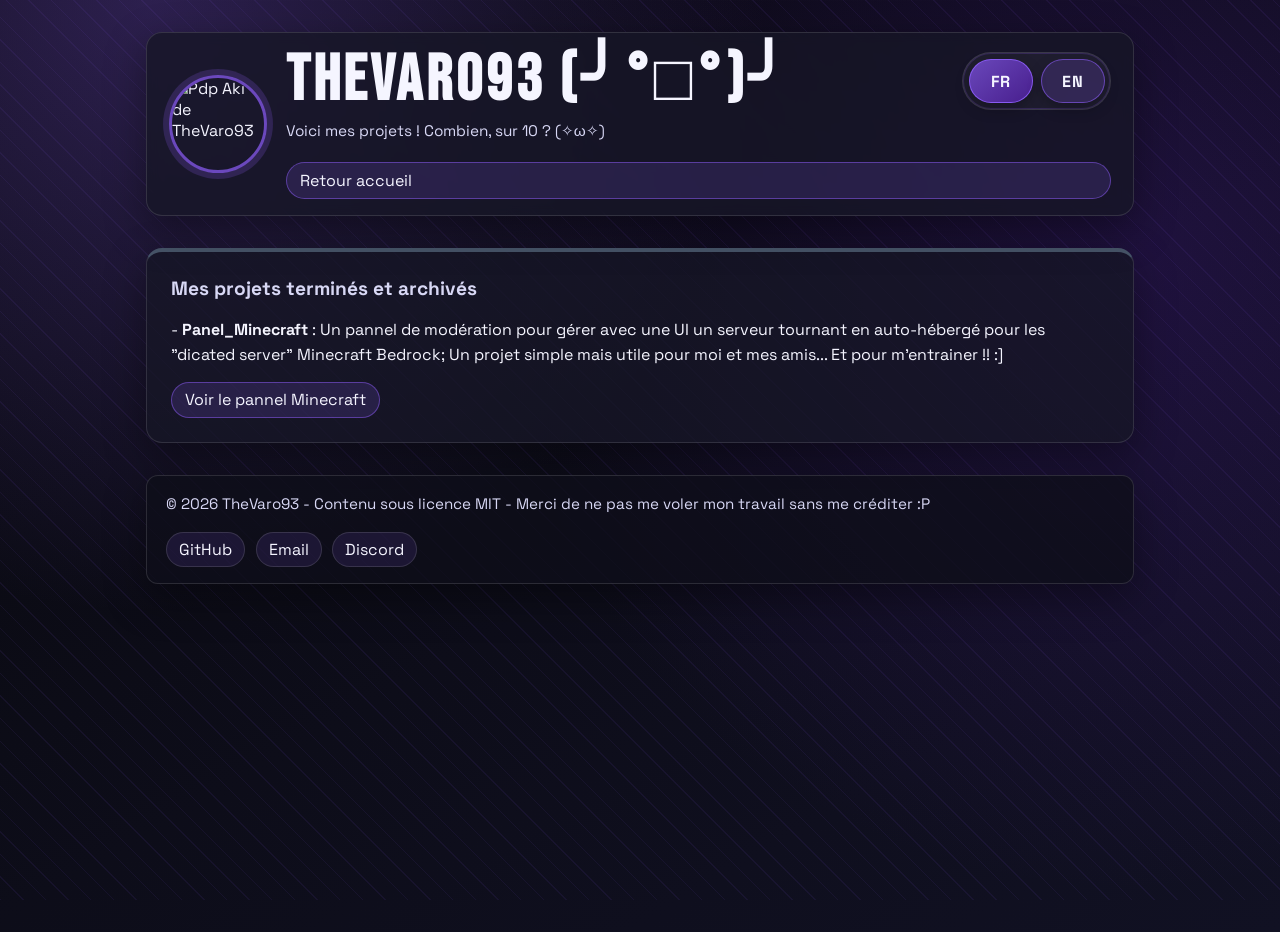
==== projets.html @ 7f51d9dc "ajout du bouton de traduction en anglais (trad.js) et donc les modifs qui vont avec (dans les corps " ====
<!DOCTYPE html>
<html lang="fr">
<head>
    <meta charset="UTF-8">
    <meta name="viewport" content="width=device-width, initial-scale=1.0">
    <meta name="description" content="La liste de mes projets terminés ou archivés.">
    <meta property="og:type" content="website">
    <meta property="og:site_name" content="TheVaro93 Portfolio">
    <meta property="og:title" content="Projets | TheVaro93 Portfolio">
    <meta property="og:description" content="La liste de mes projets terminés ou archivés.">
    <meta property="og:url" content="https://thevaro93.me/projets.html">
    <meta name="twitter:card" content="summary">
    <meta name="twitter:title" content="Projets | TheVaro93 Portfolio">
    <meta name="twitter:description" content="La liste de mes projets terminés ou archivés.">
    <link rel="icon" type="image/jpeg" href="img/favicon.jpg">
    <link rel="preconnect" href="https://fonts.googleapis.com">
    <link rel="preconnect" href="https://fonts.gstatic.com" crossorigin>
    <link href="https://fonts.googleapis.com/css2?family=Bebas+Neue&family=Space+Grotesk:wght@400;500;700&display=swap" rel="stylesheet">
    <link rel="stylesheet" href="style.css">
    <script src="traduction.js" defer></script>
    <title>Projets | TheVaro93 Portfolio</title>
</head>
<body>
    <div class="background-glow"></div>

    <main class="portfolio">
        <header class="header">
            <img class="avatar" src="img/TheVaro93_aki_circle.png" alt="Pdp Aki de TheVaro93">
            <div class="hero-copy">
                <div class="brand-row">
                    <h1 class="brand">TheVaro93 (╯°□°)╯</h1>
                    <div class="lang-switch" role="group" aria-label="Sélecteur de langue">
                        <button class="lang-btn active" type="button" data-lang="fr">FR</button>
                        <button class="lang-btn" type="button" data-lang="en">EN</button>
                    </div>
                </div>
                <p class="hero-subtitle" data-i18n="heroSubtitle">Voici mes projets ! Combien, sur 10 ? (✧ω✧)</p>
                <a class="project-link" href="index.html" data-i18n="backHome">Retour accueil</a>
            </div>
        </header>

        <section class="card project archived">
            <h2 data-i18n="projectsTitle">Mes projets terminés et archivés</h2>
            <p data-i18n-html="panelDesc">
            - <strong>Panel_Minecraft</strong> : Un pannel de modération pour gérer avec une UI un serveur tournant en auto-hébergé pour les "dicated server" 
            Minecraft Bedrock; Un projet simple mais utile pour moi et mes amis... Et pour m'entrainer !! :]
            </p>
            <a class="project-link" href="https://github.com/TheVaro93/Panel_Minecraft" target="_blank" rel="noopener noreferrer" data-i18n="panelLink">Voir le pannel Minecraft</a>
        </section>

        <footer class="site-footer">
            <p class="license" data-i18n="license">© 2026 TheVaro93 - Contenu sous licence MIT - Merci de ne pas me voler mon travail sans me créditer :P</p>
            <div class="contacts">
                <a href="https://github.com/TheVaro93" target="_blank" rel="noopener noreferrer">GitHub</a>
                <a href="mailto:thevaro93@proton.me">Email</a>
                <a href="https://discord.com/users/1053559455561826334" target="_blank" rel="noopener noreferrer">Discord</a>
            </div>
        </footer>
    </main>
</body>

</html>
---- style.css ----
:root {
    --bg: #08080d;
    --bg-alt: #111123;
    --text: #f5f5ff;
    --text-soft: #d8d8f5;
    --card-bg: rgba(22, 22, 38, 0.78);
    --border: rgba(255, 255, 255, 0.12);
    --accent: #8b5cf6;
    --accent-2: #5b21b6;
    --shadow: 0 14px 40px rgba(0, 0, 0, 0.38);
}

* {
    box-sizing: border-box;
}

body {
    margin: 0;
    min-height: 100vh;
    color: var(--text);
    font-family: "Space Grotesk", sans-serif;
    background:
        radial-gradient(circle at 12% 0%, rgba(139, 92, 246, 0.28), transparent 42%),
        radial-gradient(circle at 88% 28%, rgba(91, 33, 182, 0.24), transparent 48%),
        linear-gradient(150deg, var(--bg), var(--bg-alt));
}

.background-glow {
    position: fixed;
    inset: 0;
    pointer-events: none;
    z-index: 0;
    background-image: repeating-linear-gradient(
        45deg,
        rgba(139, 92, 246, 0.08) 0,
        rgba(139, 92, 246, 0.08) 1px,
        transparent 1px,
        transparent 16px
    );
}

.portfolio {
    position: relative;
    z-index: 1;
    max-width: 1020px;
    margin: 2rem auto;
    padding: 0 1rem 2rem;
}

.header {
    display: flex;
    align-items: center;
    gap: 1.2rem;
    margin-bottom: 2rem;
    background: var(--card-bg);
    border: 1px solid var(--border);
    border-radius: 16px;
    padding: 1rem 1.35rem;
    box-shadow: var(--shadow);
    backdrop-filter: blur(6px);
}

.avatar {
    width: 98px;
    height: 98px;
    border-radius: 50%;
    object-fit: cover;
    flex-shrink: 0;
    border: 3px solid rgba(139, 92, 246, 0.72);
    box-shadow: 0 0 0 6px rgba(139, 92, 246, 0.2);
}

h1 {
    margin: 0;
    font-size: 2.2rem;
    color: var(--text);
}

.brand {
    font-family: "Bebas Neue", sans-serif;
    letter-spacing: 0.06em;
    font-size: clamp(2.3rem, 6vw, 4rem);
    line-height: 1;
}

.hero-copy {
    display: flex;
    flex-direction: column;
    gap: 0.35rem;
    flex: 1;
    min-width: 0;
}

.brand-row {
    display: flex;
    align-items: center;
    justify-content: space-between;
    gap: 1rem;
    width: 100%;
}

.lang-switch {
    display: inline-flex;
    align-items: center;
    margin-left: auto;
    gap: 0.5rem;
    padding: 0.35rem;
    border-radius: 999px;
    border: 1px solid var(--border);
    background: rgba(255, 255, 255, 0.04);
    box-shadow: inset 0 0 0 1px rgba(139, 92, 246, 0.2);
}

.lang-btn {
    min-width: 64px;
    min-height: 44px;
    border: 1px solid rgba(139, 92, 246, 0.6);
    background: rgba(139, 92, 246, 0.18);
    color: var(--text);
    font-family: "Space Grotesk", sans-serif;
    font-size: 1rem;
    font-weight: 700;
    letter-spacing: 0.04em;
    border-radius: 999px;
    padding: 0.55rem 1rem;
    cursor: pointer;
    box-shadow: 0 6px 14px rgba(0, 0, 0, 0.25);
    transition: background 0.2s ease, border-color 0.2s ease, transform 0.2s ease, box-shadow 0.2s ease;
}

.lang-btn:hover {
    background: rgba(139, 92, 246, 0.32);
    border-color: rgba(139, 92, 246, 0.8);
    transform: translateY(-2px);
    box-shadow: 0 10px 18px rgba(0, 0, 0, 0.35);
}

.lang-btn.active {
    background: linear-gradient(140deg, rgba(139, 92, 246, 0.7), rgba(91, 33, 182, 0.7));
    border-color: rgba(139, 92, 246, 0.95);
}

.hero-subtitle {
    margin: 0;
    color: var(--text-soft);
    font-size: 0.96rem;
}

.card {
    background: var(--card-bg);
    border: 1px solid var(--border);
    border-radius: 16px;
    padding: 1.5rem;
    margin-bottom: 1.5rem;
    box-shadow: var(--shadow);
    transition: border-color 0.2s ease, transform 0.2s ease, box-shadow 0.2s ease;
}

.card:hover {
    border-color: rgba(139, 92, 246, 0.55);
    transform: translateY(-2px);
    box-shadow: 0 18px 45px rgba(0, 0, 0, 0.45);
}

.projects {
    display: grid;
    grid-template-columns: repeat(3, minmax(0, 1fr));
    gap: 1.5rem;
    margin-bottom: 1.5rem;
}

.project {
    border-top: 4px solid var(--accent);
}

.current {
    border-top-color: var(--accent-2);
}

.archived {
    border-top-color: #475569;
}

.project h3 {
    margin-top: 0;
    margin-bottom: 0.45rem;
}

.project-link {
    display: inline-block;
    margin-top: 0.85rem;
    padding: 0.42rem 0.8rem;
    border-radius: 999px;
    text-decoration: none;
    color: var(--text);
    border: 1px solid rgba(139, 92, 246, 0.5);
    background: rgba(139, 92, 246, 0.16);
    transition: background 0.2s ease, border-color 0.2s ease;
}

.project-link:hover {
    background: rgba(139, 92, 246, 0.28);
    border-color: rgba(139, 92, 246, 0.7);
}

h2 {
    margin: 0 0 1rem;
    color: var(--text-soft);
    font-size: 1.2rem;
}

.skills-groups {
    display: grid;
    grid-template-columns: repeat(3, minmax(0, 1fr));
    gap: 1rem;
}

.skill-group {
    padding: 1rem;
    border: 1px solid rgba(255, 255, 255, 0.08);
    border-radius: 10px;
    background: rgba(12, 12, 22, 0.45);
    transition: border-color 0.2s ease, transform 0.2s ease;
}

.skill-group:hover {
    border-color: rgba(139, 92, 246, 0.55);
    transform: translateY(-1px);
}

.skill-group h3 {
    margin: 0 0 0.75rem;
    font-size: 1rem;
    color: #e7dcff;
}

.skill-group ul {
    margin: 0;
    padding-left: 1.2rem;
}

.mastered-list {
    list-style: none;
    padding-left: 0;
}

.skill-badge-item {
    display: flex;
    align-items: center;
    gap: 0.55rem;
    list-style-position: outside;
}

.skill-badge-item img {
    flex-shrink: 0;
}

.nyarch-badge {
    display: inline-flex;
    align-items: center;
    height: 28px;
    border-radius: 8px;
    overflow: hidden;
    background: #eb5cae;
    color: #ffffff;
    font-family: Verdana, Geneva, DejaVu Sans, sans-serif;
    font-size: 12px;
    font-weight: 700;
    letter-spacing: 0.06em;
    line-height: 1;
    white-space: nowrap;
    width: fit-content;
    flex: 0 0 auto;
}

.nyarch-badge-logo-wrap {
    width: 24px;
    height: 100%;
    display: inline-flex;
    align-items: center;
    justify-content: center;
    background: #eb5cae;
}

.nyarch-badge-logo {
    width: 14px;
    height: 14px;
    object-fit: contain;
    border-radius: 0;
}

.nyarch-badge-text {
    padding: 0 8px;
}

ul {
    margin: 0;
    padding-left: 1.5rem;
    list-style: disc;
}

li {
    margin-bottom: 0.5rem;
}

p {
    margin: 0;
    line-height: 1.6;
}

img {
    max-width: 100%;
    height: auto;
    display: block;
    border-radius: 8px;
}

.site-footer {
    margin-top: 2rem;
    padding: 1rem 1.2rem;
    border: 1px solid var(--border);
    border-radius: 12px;
    background: rgba(14, 14, 26, 0.8);
    display: flex;
    justify-content: space-between;
    align-items: center;
    gap: 1rem;
    flex-wrap: wrap;
    box-shadow: var(--shadow);
}

.license {
    margin: 0;
    color: var(--text-soft);
    font-size: 0.95rem;
}

.contacts {
    display: flex;
    gap: 0.65rem;
    flex-wrap: wrap;
}

.contacts a {
    color: var(--text);
    text-decoration: none;
    border: 1px solid var(--border);
    border-radius: 999px;
    padding: 0.35rem 0.75rem;
    background: rgba(139, 92, 246, 0.12);
    transition: border-color 0.2s ease, background 0.2s ease;
}

.contacts a:hover {
    border-color: rgba(139, 92, 246, 0.65);
    background: rgba(139, 92, 246, 0.2);
}

.github-grid {
    border: 1px solid rgba(255, 255, 255, 0.14);
    background: rgba(10, 10, 20, 0.8);
    padding: 0.45rem;
    margin-inline: auto;
}

@media (max-width: 1024px) {
    .projects {
        grid-template-columns: 1fr 1fr;
    }
}

@media (max-width: 768px) {
    .header {
        align-items: flex-start;
    }

    .brand-row {
        flex-wrap: wrap;
        gap: 0.6rem;
    }

    .lang-btn {
        min-width: 58px;
        min-height: 40px;
        font-size: 0.9rem;
        padding: 0.45rem 0.85rem;
    }

    .projects {
        grid-template-columns: 1fr;
    }

    .skills-groups {
        grid-template-columns: 1fr;
    }
    
    h1 {
        font-size: 1.6rem;
    }

    .hero-subtitle {
        font-size: 0.9rem;
    }

    .site-footer {
        flex-direction: column;
        align-items: flex-start;
    }
}
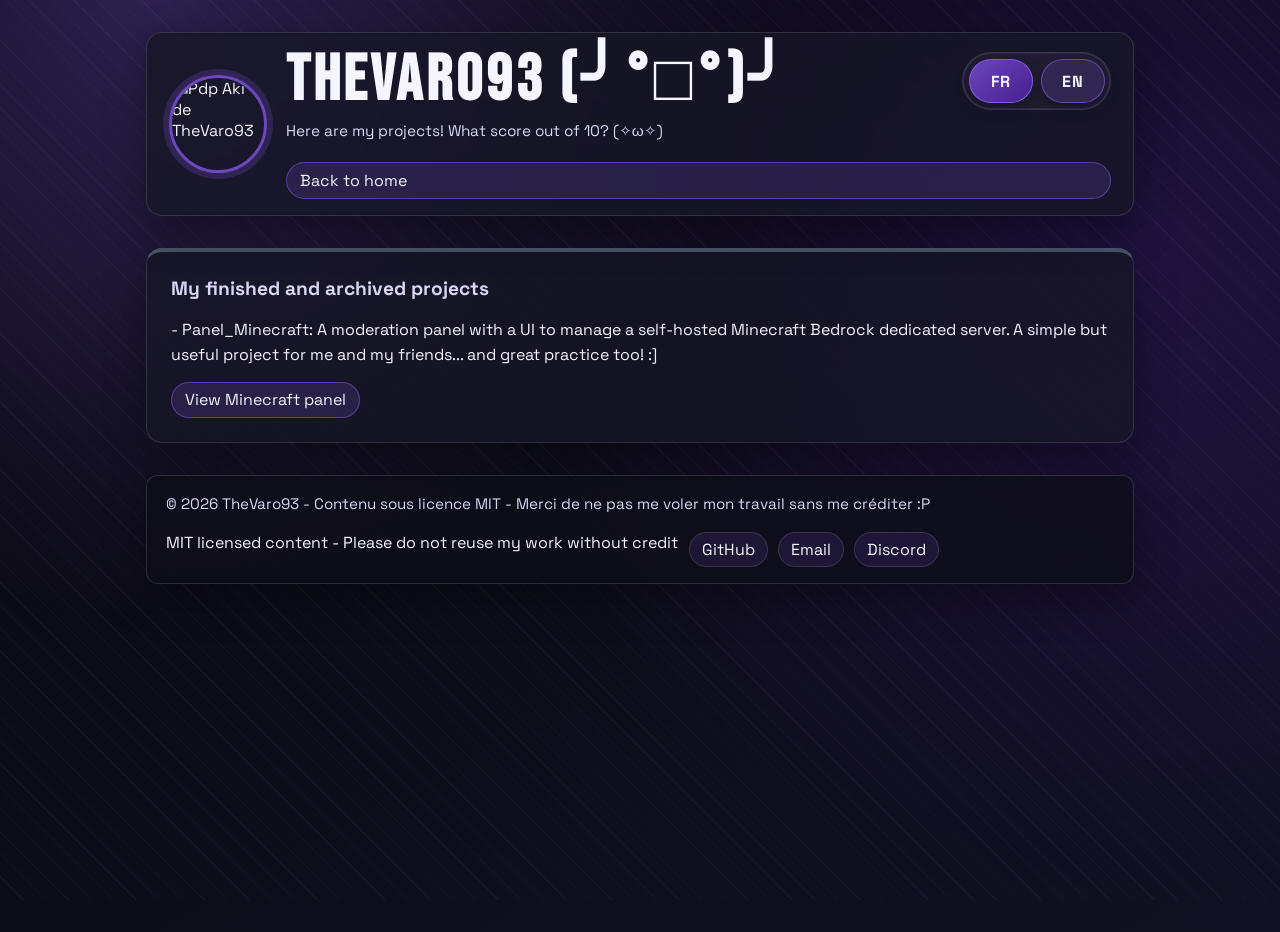
==== commit 7a0f0440: "maj des trads en anglais" ====
--- a/projets.html
+++ b/projets.html
@@ -1,24 +1,24 @@
 <!DOCTYPE html>
-<html lang="fr">
+<html lang="en">
 <head>
     <meta charset="UTF-8">
     <meta name="viewport" content="width=device-width, initial-scale=1.0">
-    <meta name="description" content="La liste de mes projets terminés ou archivés.">
+    <meta name="description" content="The list of my finished or archived projects.">
     <meta property="og:type" content="website">
     <meta property="og:site_name" content="TheVaro93 Portfolio">
-    <meta property="og:title" content="Projets | TheVaro93 Portfolio">
-    <meta property="og:description" content="La liste de mes projets terminés ou archivés.">
+    <meta property="og:title" content="Projects | TheVaro93 Portfolio">
+    <meta property="og:description" content="The list of my finished or archived projects.">
     <meta property="og:url" content="https://thevaro93.me/projets.html">
     <meta name="twitter:card" content="summary">
-    <meta name="twitter:title" content="Projets | TheVaro93 Portfolio">
-    <meta name="twitter:description" content="La liste de mes projets terminés ou archivés.">
+    <meta name="twitter:title" content="Projects | TheVaro93 Portfolio">
+    <meta name="twitter:description" content="The list of my finished or archived projects.">
     <link rel="icon" type="image/jpeg" href="img/favicon.jpg">
     <link rel="preconnect" href="https://fonts.googleapis.com">
     <link rel="preconnect" href="https://fonts.gstatic.com" crossorigin>
     <link href="https://fonts.googleapis.com/css2?family=Bebas+Neue&family=Space+Grotesk:wght@400;500;700&display=swap" rel="stylesheet">
     <link rel="stylesheet" href="style.css">
     <script src="traduction.js" defer></script>
-    <title>Projets | TheVaro93 Portfolio</title>
+    <title data-i18n="pageTitle">Projects | TheVaro93 Portfolio</title>
 </head>
 <body>
     <div class="background-glow"></div>
@@ -29,28 +29,27 @@
             <div class="hero-copy">
                 <div class="brand-row">
                     <h1 class="brand">TheVaro93 (╯°□°)╯</h1>
-                    <div class="lang-switch" role="group" aria-label="Sélecteur de langue">
-                        <button class="lang-btn active" type="button" data-lang="fr">FR</button>
-                        <button class="lang-btn" type="button" data-lang="en">EN</button>
+                    <div class="lang-switch" role="group" aria-label="Language selector">
+                        <button class="lang-btn" type="button" data-lang="fr">FR</button>
+                        <button class="lang-btn active" type="button" data-lang="en">EN</button>
                     </div>
                 </div>
-                <p class="hero-subtitle" data-i18n="heroSubtitle">Voici mes projets ! Combien, sur 10 ? (✧ω✧)</p>
-                <a class="project-link" href="index.html" data-i18n="backHome">Retour accueil</a>
+                <p class="hero-subtitle" data-i18n="heroSubtitle">Here are my projects! What score out of 10? (✧ω✧)</p>
+                <a class="project-link" href="index.html" data-i18n="backHome">Back to home</a>
             </div>
         </header>
 
         <section class="card project archived">
-            <h2 data-i18n="projectsTitle">Mes projets terminés et archivés</h2>
+            <h2 data-i18n="projectsTitle">My finished and archived projects</h2>
             <p data-i18n-html="panelDesc">
-            - <strong>Panel_Minecraft</strong> : Un pannel de modération pour gérer avec une UI un serveur tournant en auto-hébergé pour les "dicated server" 
-            Minecraft Bedrock; Un projet simple mais utile pour moi et mes amis... Et pour m'entrainer !! :]
+            - Panel_Minecraft: A moderation panel with a UI to manage a self-hosted Minecraft Bedrock dedicated server. A simple but useful project for me and my friends... and great practice too! :]
             </p>
-            <a class="project-link" href="https://github.com/TheVaro93/Panel_Minecraft" target="_blank" rel="noopener noreferrer" data-i18n="panelLink">Voir le pannel Minecraft</a>
+            <a class="project-link" href="https://github.com/TheVaro93/Panel_Minecraft" target="_blank" rel="noopener noreferrer" data-i18n="panelLink">View Minecraft panel</a>
         </section>
 
         <footer class="site-footer">
             <p class="license" data-i18n="license">© 2026 TheVaro93 - Contenu sous licence MIT - Merci de ne pas me voler mon travail sans me créditer :P</p>
-            <div class="contacts">
+            <div class="contacts">MIT licensed content - Please do not reuse my work without credit
                 <a href="https://github.com/TheVaro93" target="_blank" rel="noopener noreferrer">GitHub</a>
                 <a href="mailto:thevaro93@proton.me">Email</a>
                 <a href="https://discord.com/users/1053559455561826334" target="_blank" rel="noopener noreferrer">Discord</a>
--- a/style.css
+++ b/style.css
@@ -253,6 +253,47 @@
 
 .skill-badge-item img {
     flex-shrink: 0;
+    display: inline-block;
+}
+
+.css3-item {
+    display: inline-flex;
+    align-items: center;
+}
+
+.css3-badge {
+    display: inline-flex;
+    align-items: center;
+    justify-content: flex-start;
+    gap: 0.25rem;
+    height: 30px;
+    padding: 0 6px 0 8px;
+    width: 88px;
+    min-width: 88px;
+    max-width: 88px;
+    border-radius: 8px;
+    background: #1c78be;
+    box-shadow: 0 8px 18px rgba(0, 0, 0, 0.22);
+    overflow: hidden;
+    white-space: nowrap;
+}
+
+.css3-logo {
+    width: 14px;
+    height: 14px;
+    object-fit: contain;
+    display: block;
+    flex: 0 0 auto;
+}
+
+.css3-text {
+    color: #ffffff;
+    font-family: "Space Grotesk", sans-serif;
+    font-weight: 800;
+    font-size: 0.68rem;
+    letter-spacing: 0.04em;
+    line-height: 1;
+    flex: 0 0 auto;
 }
 
 .nyarch-badge {
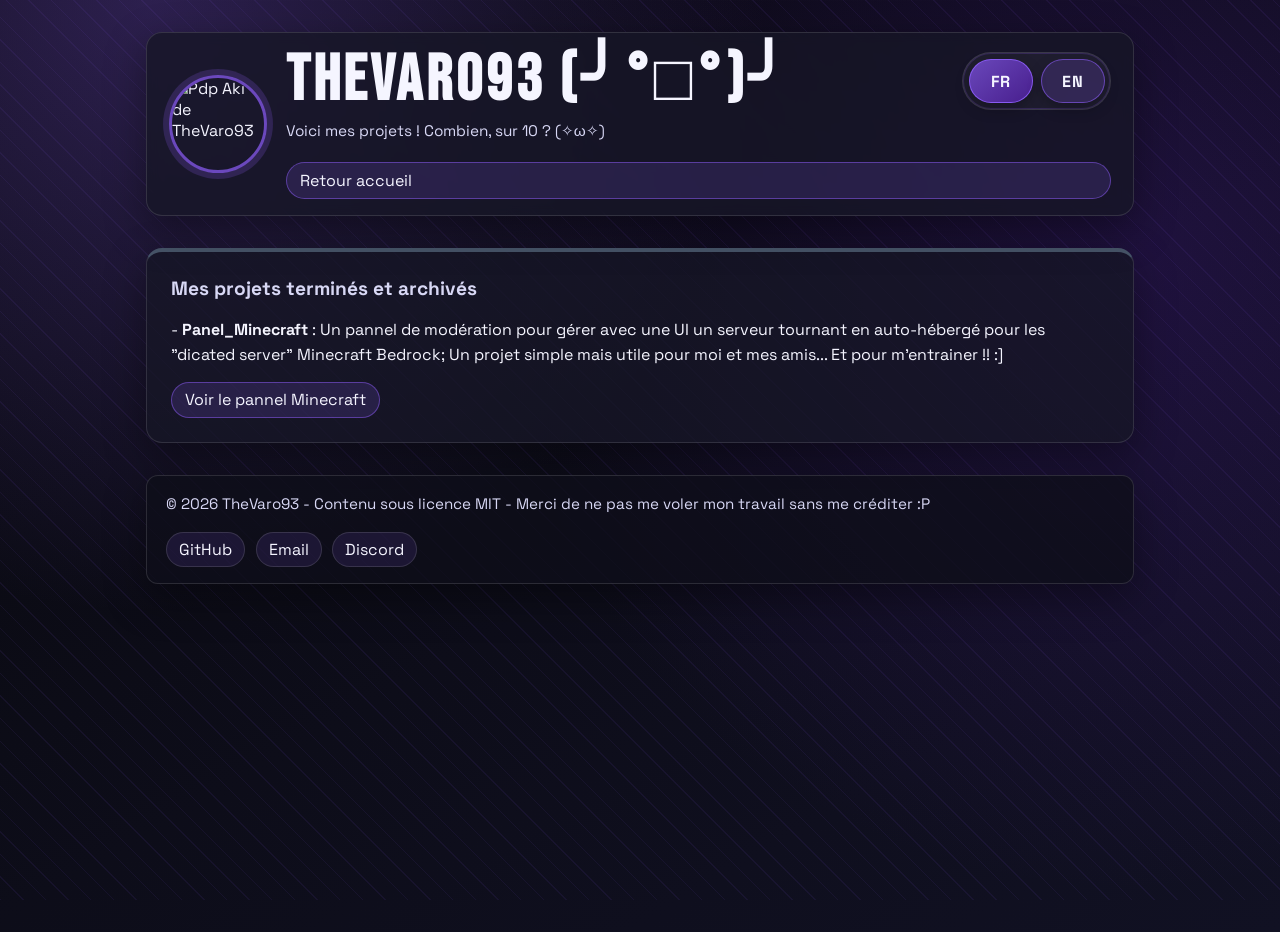
==== commit 537f8b55: "we flm de reparer les merdes de l'ia g juste tt reupload mdrr" ====
--- a/projets.html
+++ b/projets.html
@@ -1,24 +1,24 @@
 <!DOCTYPE html>
-<html lang="en">
+<html lang="fr">
 <head>
     <meta charset="UTF-8">
     <meta name="viewport" content="width=device-width, initial-scale=1.0">
-    <meta name="description" content="The list of my finished or archived projects.">
+    <meta name="description" content="La liste de mes projets terminés ou archivés.">
     <meta property="og:type" content="website">
     <meta property="og:site_name" content="TheVaro93 Portfolio">
-    <meta property="og:title" content="Projects | TheVaro93 Portfolio">
-    <meta property="og:description" content="The list of my finished or archived projects.">
+    <meta property="og:title" content="Projets | TheVaro93 Portfolio">
+    <meta property="og:description" content="La liste de mes projets terminés ou archivés.">
     <meta property="og:url" content="https://thevaro93.me/projets.html">
     <meta name="twitter:card" content="summary">
-    <meta name="twitter:title" content="Projects | TheVaro93 Portfolio">
-    <meta name="twitter:description" content="The list of my finished or archived projects.">
+    <meta name="twitter:title" content="Projets | TheVaro93 Portfolio">
+    <meta name="twitter:description" content="La liste de mes projets terminés ou archivés.">
     <link rel="icon" type="image/jpeg" href="img/favicon.jpg">
     <link rel="preconnect" href="https://fonts.googleapis.com">
     <link rel="preconnect" href="https://fonts.gstatic.com" crossorigin>
     <link href="https://fonts.googleapis.com/css2?family=Bebas+Neue&family=Space+Grotesk:wght@400;500;700&display=swap" rel="stylesheet">
     <link rel="stylesheet" href="style.css">
     <script src="traduction.js" defer></script>
-    <title data-i18n="pageTitle">Projects | TheVaro93 Portfolio</title>
+    <title>Projets | TheVaro93 Portfolio</title>
 </head>
 <body>
     <div class="background-glow"></div>
@@ -29,27 +29,28 @@
             <div class="hero-copy">
                 <div class="brand-row">
                     <h1 class="brand">TheVaro93 (╯°□°)╯</h1>
-                    <div class="lang-switch" role="group" aria-label="Language selector">
-                        <button class="lang-btn" type="button" data-lang="fr">FR</button>
-                        <button class="lang-btn active" type="button" data-lang="en">EN</button>
+                    <div class="lang-switch" role="group" aria-label="Sélecteur de langue">
+                        <button class="lang-btn active" type="button" data-lang="fr">FR</button>
+                        <button class="lang-btn" type="button" data-lang="en">EN</button>
                     </div>
                 </div>
-                <p class="hero-subtitle" data-i18n="heroSubtitle">Here are my projects! What score out of 10? (✧ω✧)</p>
-                <a class="project-link" href="index.html" data-i18n="backHome">Back to home</a>
+                <p class="hero-subtitle" data-i18n="heroSubtitle">Voici mes projets ! Combien, sur 10 ? (✧ω✧)</p>
+                <a class="project-link" href="index.html" data-i18n="backHome">Retour accueil</a>
             </div>
         </header>
 
         <section class="card project archived">
-            <h2 data-i18n="projectsTitle">My finished and archived projects</h2>
+            <h2 data-i18n="projectsTitle">Mes projets terminés et archivés</h2>
             <p data-i18n-html="panelDesc">
-            - Panel_Minecraft: A moderation panel with a UI to manage a self-hosted Minecraft Bedrock dedicated server. A simple but useful project for me and my friends... and great practice too! :]
+            - <strong>Panel_Minecraft</strong> : Un pannel de modération pour gérer avec une UI un serveur tournant en auto-hébergé pour les "dicated server" 
+            Minecraft Bedrock; Un projet simple mais utile pour moi et mes amis... Et pour m'entrainer !! :]
             </p>
-            <a class="project-link" href="https://github.com/TheVaro93/Panel_Minecraft" target="_blank" rel="noopener noreferrer" data-i18n="panelLink">View Minecraft panel</a>
+            <a class="project-link" href="https://github.com/TheVaro93/Panel_Minecraft" target="_blank" rel="noopener noreferrer" data-i18n="panelLink">Voir le pannel Minecraft</a>
         </section>
 
         <footer class="site-footer">
             <p class="license" data-i18n="license">© 2026 TheVaro93 - Contenu sous licence MIT - Merci de ne pas me voler mon travail sans me créditer :P</p>
-            <div class="contacts">MIT licensed content - Please do not reuse my work without credit
+            <div class="contacts">
                 <a href="https://github.com/TheVaro93" target="_blank" rel="noopener noreferrer">GitHub</a>
                 <a href="mailto:thevaro93@proton.me">Email</a>
                 <a href="https://discord.com/users/1053559455561826334" target="_blank" rel="noopener noreferrer">Discord</a>
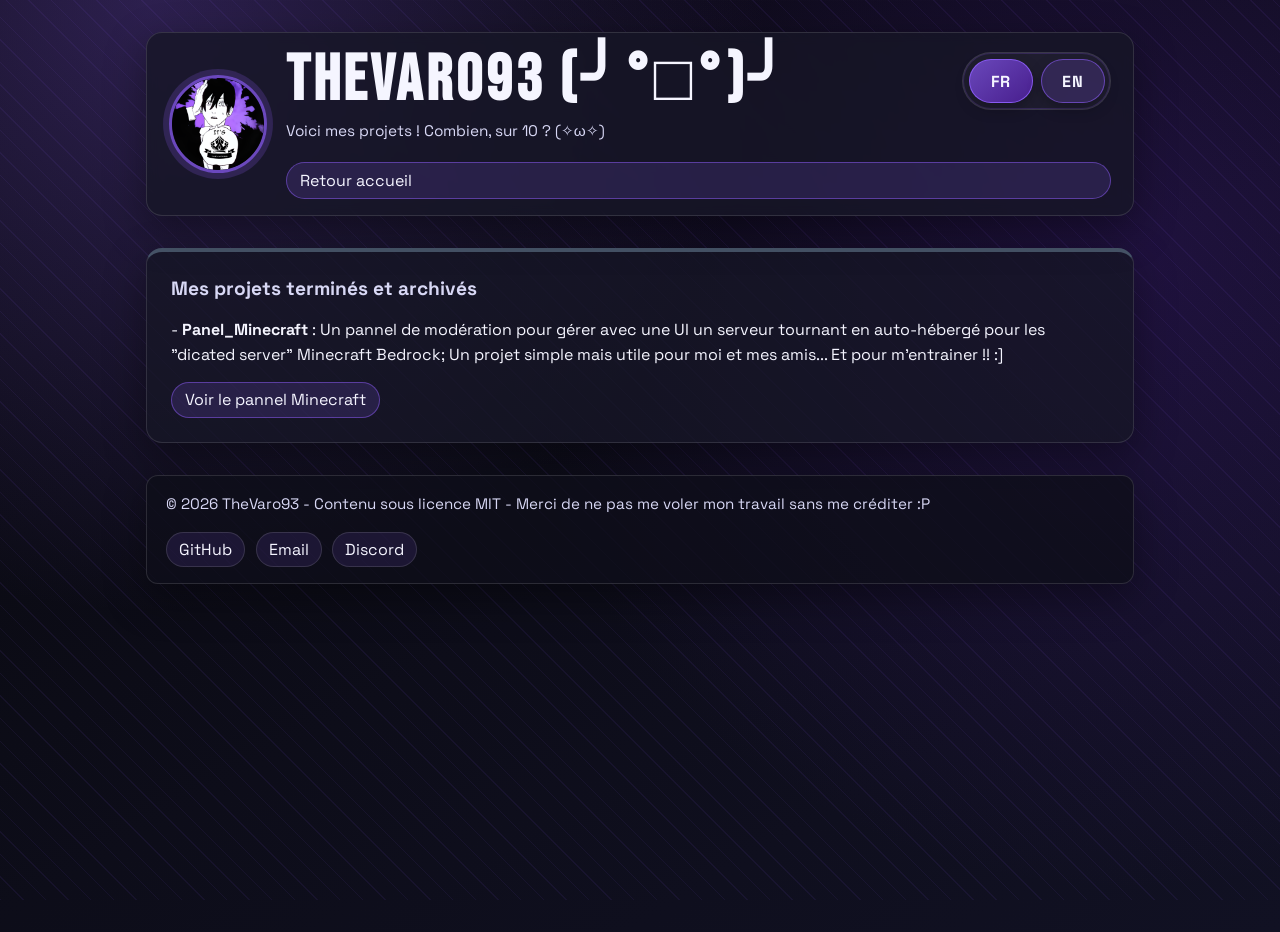
==== commit ca0123eb: "maj de l'email et remise en forme (plus tard maj des skills)" ====
--- a/projets.html
+++ b/projets.html
@@ -1,5 +1,6 @@
 <!DOCTYPE html>
 <html lang="fr">
+
 <head>
     <meta charset="UTF-8">
     <meta name="viewport" content="width=device-width, initial-scale=1.0">
@@ -15,11 +16,13 @@
     <link rel="icon" type="image/jpeg" href="img/favicon.jpg">
     <link rel="preconnect" href="https://fonts.googleapis.com">
     <link rel="preconnect" href="https://fonts.gstatic.com" crossorigin>
-    <link href="https://fonts.googleapis.com/css2?family=Bebas+Neue&family=Space+Grotesk:wght@400;500;700&display=swap" rel="stylesheet">
+    <link href="https://fonts.googleapis.com/css2?family=Bebas+Neue&family=Space+Grotesk:wght@400;500;700&display=swap"
+        rel="stylesheet">
     <link rel="stylesheet" href="style.css">
     <script src="traduction.js" defer></script>
     <title>Projets | TheVaro93 Portfolio</title>
 </head>
+
 <body>
     <div class="background-glow"></div>
 
@@ -42,21 +45,25 @@
         <section class="card project archived">
             <h2 data-i18n="projectsTitle">Mes projets terminés et archivés</h2>
             <p data-i18n-html="panelDesc">
-            - <strong>Panel_Minecraft</strong> : Un pannel de modération pour gérer avec une UI un serveur tournant en auto-hébergé pour les "dicated server" 
-            Minecraft Bedrock; Un projet simple mais utile pour moi et mes amis... Et pour m'entrainer !! :]
+                - <strong>Panel_Minecraft</strong> : Un pannel de modération pour gérer avec une UI un serveur tournant
+                en auto-hébergé pour les "dicated server"
+                Minecraft Bedrock; Un projet simple mais utile pour moi et mes amis... Et pour m'entrainer !! :]
             </p>
-            <a class="project-link" href="https://github.com/TheVaro93/Panel_Minecraft" target="_blank" rel="noopener noreferrer" data-i18n="panelLink">Voir le pannel Minecraft</a>
+            <a class="project-link" href="https://github.com/TheVaro93/Panel_Minecraft" target="_blank"
+                rel="noopener noreferrer" data-i18n="panelLink">Voir le pannel Minecraft</a>
         </section>
 
         <footer class="site-footer">
-            <p class="license" data-i18n="license">© 2026 TheVaro93 - Contenu sous licence MIT - Merci de ne pas me voler mon travail sans me créditer :P</p>
+            <p class="license" data-i18n="license">© 2026 TheVaro93 - Contenu sous licence MIT - Merci de ne pas me
+                voler mon travail sans me créditer :P</p>
             <div class="contacts">
                 <a href="https://github.com/TheVaro93" target="_blank" rel="noopener noreferrer">GitHub</a>
                 <a href="mailto:thevaro93@proton.me">Email</a>
-                <a href="https://discord.com/users/1053559455561826334" target="_blank" rel="noopener noreferrer">Discord</a>
+                <a href="https://discord.com/users/1053559455561826334" target="_blank"
+                    rel="noopener noreferrer">Discord</a>
             </div>
         </footer>
     </main>
 </body>
 
-</html>
+</html>
--- a/style.css
+++ b/style.css
@@ -30,13 +30,11 @@
     inset: 0;
     pointer-events: none;
     z-index: 0;
-    background-image: repeating-linear-gradient(
-        45deg,
-        rgba(139, 92, 246, 0.08) 0,
-        rgba(139, 92, 246, 0.08) 1px,
-        transparent 1px,
-        transparent 16px
-    );
+    background-image: repeating-linear-gradient(45deg,
+            rgba(139, 92, 246, 0.08) 0,
+            rgba(139, 92, 246, 0.08) 1px,
+            transparent 1px,
+            transparent 16px);
 }
 
 .portfolio {
@@ -434,7 +432,7 @@
     .skills-groups {
         grid-template-columns: 1fr;
     }
-    
+
     h1 {
         font-size: 1.6rem;
     }
@@ -447,4 +445,4 @@
         flex-direction: column;
         align-items: flex-start;
     }
-}
+}
